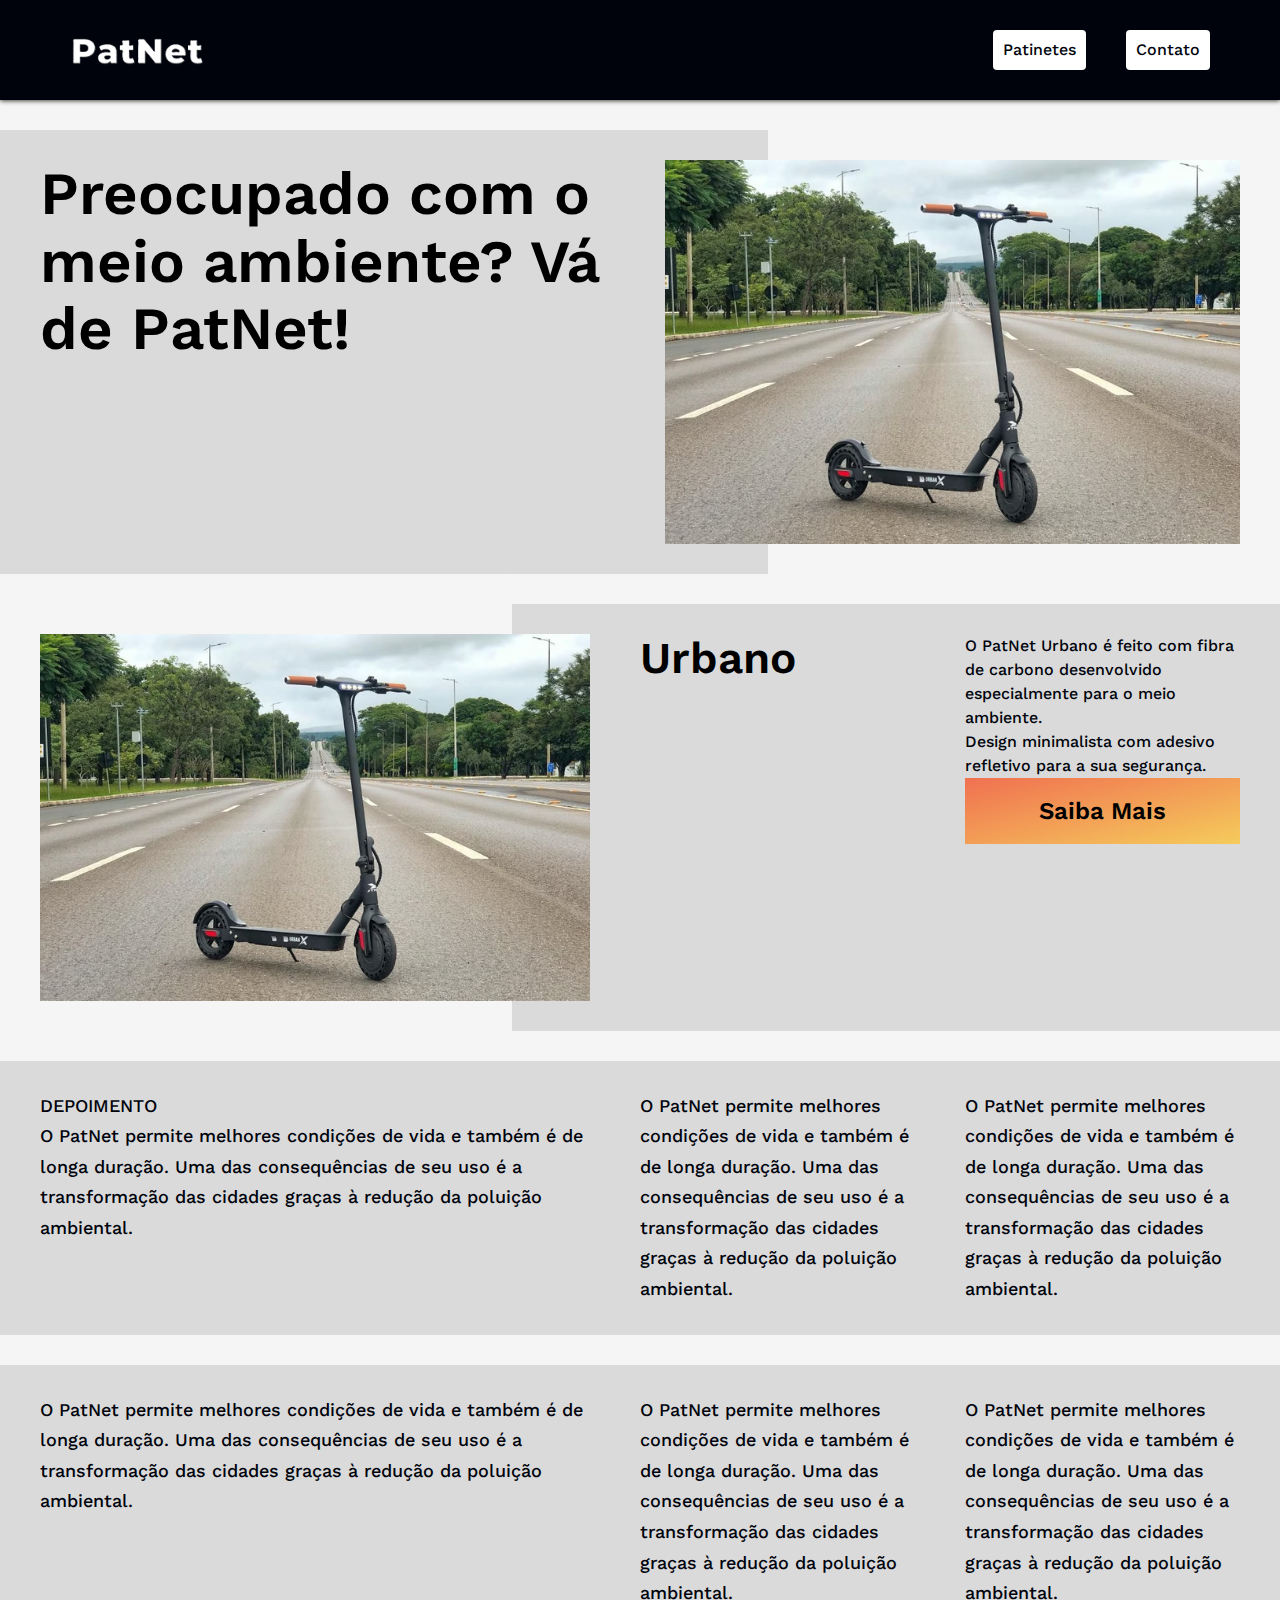
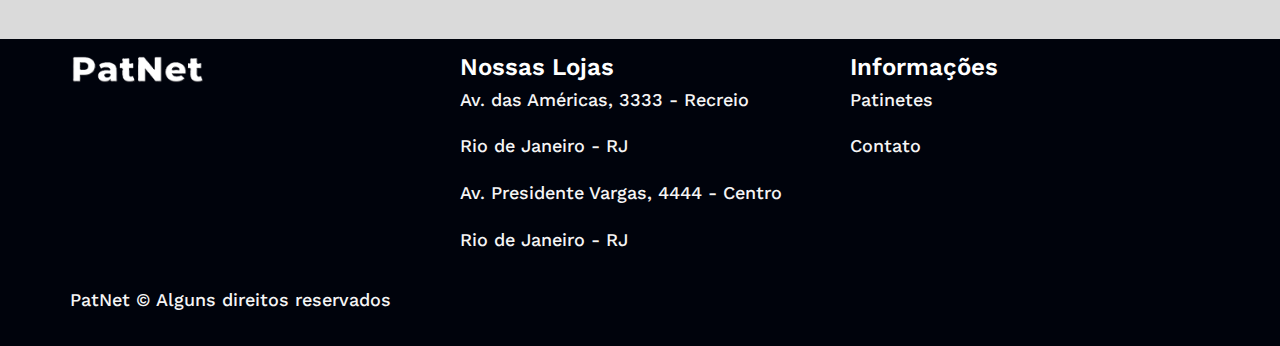
==== index.html @ d4da8fbb "mudanças" ====
<!DOCTYPE html>
<html lang="pt-br">

<head>
    <meta charset="UTF-8">
    <meta name="viewport" content="width=device-width, initial-scale=1.0">
    <title>PatNet</title>

    <link rel="icon" href="./img/iconptn.jpg" type="image/svg+xml">
    <link rel="preconnect" href="https://fonts.googleapis.com">
    <link rel="preconnect" href="https://fonts.gstatic.com" crossorigin>
    <link href="https://fonts.googleapis.com/css2?family=Raleway:ital,wght@0,100..900;1,100..900&family=Work+Sans:ital,wght@0,100..900;1,100..900&display=swap" rel="stylesheet">
    <link rel="stylesheet" href="./css/style.css">

</head>
<header class="header-bg">
    <div class="header container">
        <a class="logo" href="./">
            <img src="./img/ptnlogo.png" alt="Patnet"></a>
        <nav>
            <ul class="header-nav font-w-p cor-4">
                <li><a href="./patinetes.html">Patinetes</a>
                </li>
                <li><a href="./contato.html">Contato</a>
                </li>
            </ul>
        </nav>
    </div>
</header>

<body>
    <main class="inicio-bg">
        <div class="container inicio">
            <div class="inicio-titulo">
                <h1 class="font-w-xg">
                    Preocupado com o meio ambiente? Vá de PatNet!
                </h1>
            </div>   
            <div class="patinet-imagem">
                <img src="img/ptn1urbano.jpg" height="600px" width="1000px" alt="Patinete Urbano" >
            </div>
        </div>  
    </main>

    <article class="patinetes-bg">
        <div class="container lista-patinetes">
            <div class="urbano-img">
                <img src="img/ptn1urbano.jpg" height="600px" width="1000px" alt="Patinete Urbano" >
            </div>
            <div class="urbano">
                <h2 class="font-w-g urbano-titulo">Urbano</h2>
            </div>  
            <div>
                <p class="font-w-p cor-4">O PatNet Urbano é feito com fibra de carbono desenvolvido especialmente para o meio ambiente.</p>
                <p class="font-w-p  cor-4">Design minimalista com adesivo refletivo para a sua segurança.</p>  
            
                <div class="botao">
                    <a class=" font-w-b" href="./patinetes.html">Saiba Mais</a>
                </div>
           </div>
            
        </div>
    </article>

    
    <article class="patinetes-bg2">
        <div class="container lista-patinetes">
            <div>
                <p class="font-w-m cor-4">DEPOIMENTO</p>

                <p class="font-w-m cor-4">O PatNet permite melhores condições de vida e também é de longa duração. Uma das consequências de seu uso é a transformação das cidades graças à redução da poluição ambiental.</p>
            </div>
            <div>
                <p class="font-w-m cor-4">O PatNet permite melhores condições de vida e também é de longa duração. Uma das consequências de seu uso é a transformação das cidades graças à redução da poluição ambiental.</p>
            </div>
            <div>
                <p class="font-w-m cor-4">O PatNet permite melhores condições de vida e também é de longa duração. Uma das consequências de seu uso é a transformação das cidades graças à redução da poluição ambiental.</p>
            </div>
            
         </div>
    </article>
    
    <article class="patinetes-bg3">
        <div class="container lista-patinetes">
            <div>
                <p class="font-w-m cor-4">O PatNet permite melhores condições de vida e também é de longa duração. Uma das consequências de seu uso é a transformação das cidades graças à redução da poluição ambiental.</p>
            </div>
            <div>
                <p class="font-w-m cor-4">O PatNet permite melhores condições de vida e também é de longa duração. Uma das consequências de seu uso é a transformação das cidades graças à redução da poluição ambiental.</p>
            </div>
            <div>
                <p class="font-w-m cor-4">O PatNet permite melhores condições de vida e também é de longa duração. Uma das consequências de seu uso é a transformação das cidades graças à redução da poluição ambiental.</p>
            </div>
            
         </div>
    </article>
    <footer class="footer-bg">
        <div class="footer container">  
            <a class="logo-footer" href="./">
                <img src="./img/ptnlogo.png" alt="Patnet"></a>
            <div class="footer-lojas">
                <h2 class="font-w-b cor-1">Nossas Lojas</h2>
                <ul class="font-w-m cor-3">
                    <li>
                        <a href="./">Av. das Américas, 3333 - Recreio</a>
                    </li>
                    <li>Rio de Janeiro - RJ</li>

                    <li>Av. Presidente Vargas, 4444 - Centro </li>
                    <li>Rio de Janeiro - RJ</li>
                </ul>
            </div>
            <div class="footer-informacoes">
                <h2 class="font-w-b cor-1">Informações</h2>
                <ul class="font-w-m cor-3">
                    <li>
                        <a href="./">Patinetes</a>
                    </li>
                    <li> 
                        <a href="./">Contato</a>
                    </li>
                </ul>
            </div>
            <p class="footer-copy font-w-m cor-3">PatNet © Alguns direitos reservados</p>
        </div>
    </footer>

    <script src="js/script.js"></script>
</body>
</html>
---- css/style.css ----
@import "./utilidades/tipografias.css";
@import "./utilidades/cores.css";
@import "./utilidades/container.css";
@import "./utilidades/botao.css";
@import "./global/global.css";
@import "./global/header.css";
@import "./global/footer.css";
@import "./patinetes/lista-patinetes.css";
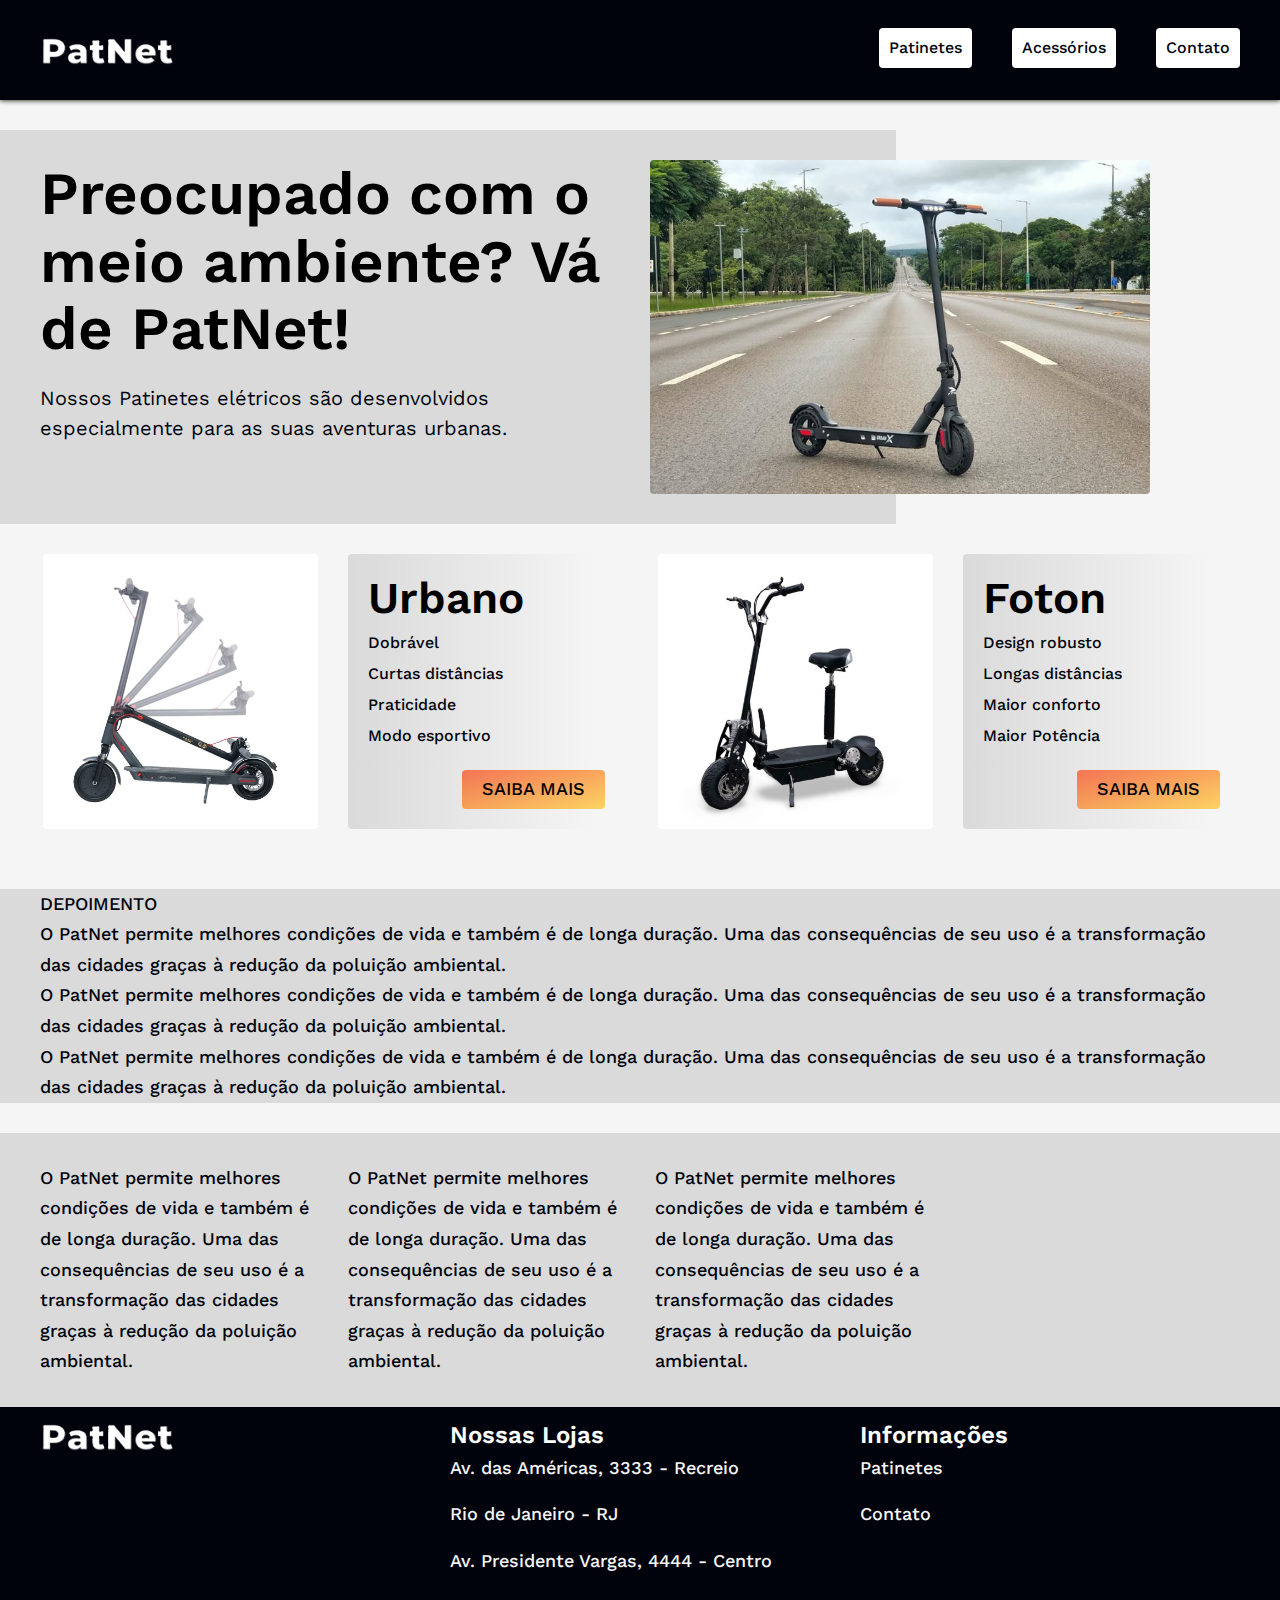
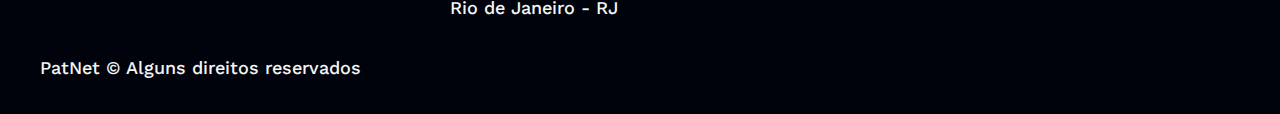
==== commit c98e4731: "lista-patinete responsivo" ====
--- a/index.html
+++ b/index.html
@@ -21,6 +21,8 @@
             <ul class="header-nav font-w-p cor-4">
                 <li><a href="./patinetes.html">Patinetes</a>
                 </li>
+                <li><a href="./acessorios.html">Acessórios</a>
+                </li>
                 <li><a href="./contato.html">Contato</a>
                 </li>
             </ul>
@@ -32,39 +34,79 @@
     <main class="inicio-bg">
         <div class="container inicio">
             <div class="inicio-titulo">
-                <h1 class="font-w-xg">
+                <h1 class="inicio-h1 font-w-xg ">
                     Preocupado com o meio ambiente? Vá de PatNet!
                 </h1>
+                <p class="font-w cor-4 inicio-texto">Nossos Patinetes elétricos são desenvolvidos especialmente para as suas aventuras urbanas.</p>
             </div>   
-            <div class="patinet-imagem">
-                <img src="img/ptn1urbano.jpg" height="600px" width="1000px" alt="Patinete Urbano" >
+            <div class="urbano-inicio">
+                <img src="img/ptn1urbano.jpg" height="300px" width="500px" alt="Patinete Urbano" >
             </div>
         </div>  
     </main>
 
-    <article class="patinetes-bg">
+            <!--NAO MODIFICAR -->
+    <article class="patinetes-bg"> 
         <div class="container lista-patinetes">
-            <div class="urbano-img">
-                <img src="img/ptn1urbano.jpg" height="600px" width="1000px" alt="Patinete Urbano" >
+            <div class="urbano-dobravel">
+                <img src="img/urbano-dobravel.png" height="275px" width="275px" alt="Patinete Urbano" >
             </div>
+             
             <div class="urbano">
                 <h2 class="font-w-g urbano-titulo">Urbano</h2>
-            </div>  
-            <div>
-                <p class="font-w-p cor-4">O PatNet Urbano é feito com fibra de carbono desenvolvido especialmente para o meio ambiente.</p>
-                <p class="font-w-p  cor-4">Design minimalista com adesivo refletivo para a sua segurança.</p>  
+                <ul class="font-w-p cor-4 urbano-lista">
+                    <li>
+                        Dobrável
+                    </li>
+                    <li>
+                        Curtas distâncias
+                    </li>
+                    <li>
+                        Praticidade
+                    </li>
+                    <li>
+                        Modo esportivo
+                    </li>
+                </ul>
             
                 <div class="botao">
-                    <a class=" font-w-b" href="./patinetes.html">Saiba Mais</a>
+                <a class= "font-w-m" href="./patinetes.html">Saiba Mais</a>
                 </div>
            </div>
-            
+
+           <div class="foton-img">
+                <img src="img/foton-img-reduz.jpg" height="275px" width="275px" alt="Patinete Foton" >
+            </div>
+         
+            <div class="foton">
+                <h2 class="font-w-g urbano-titulo">Foton</h2>
+
+                <ul class="font-w-p cor-4 foton-lista">
+                    <li>
+                        Design robusto
+                    </li>
+                    <li>
+                        Longas distâncias
+                    </li>
+                    <li>
+                        Maior conforto
+                    </li>
+                    <li>
+                        Maior Potência
+                    </li>
+                </ul>
+
+                <div class="botao">
+                    <a class="font-w-m" href="./patinetes.html">Saiba Mais</a>
+                </div>  
         </div>
     </article>
 
+ 
+
     
     <article class="patinetes-bg2">
-        <div class="container lista-patinetes">
+        <div class="container">
             <div>
                 <p class="font-w-m cor-4">DEPOIMENTO</p>
 
--- a/css/style.css
+++ b/css/style.css
@@ -1,8 +1,8 @@
 @import "./utilidades/tipografias.css";
 @import "./utilidades/cores.css";
-@import "./utilidades/container.css";
 @import "./utilidades/botao.css";
 @import "./global/global.css";
 @import "./global/header.css";
 @import "./global/footer.css";
+@import "./patinetes/inicio.css";
 @import "./patinetes/lista-patinetes.css";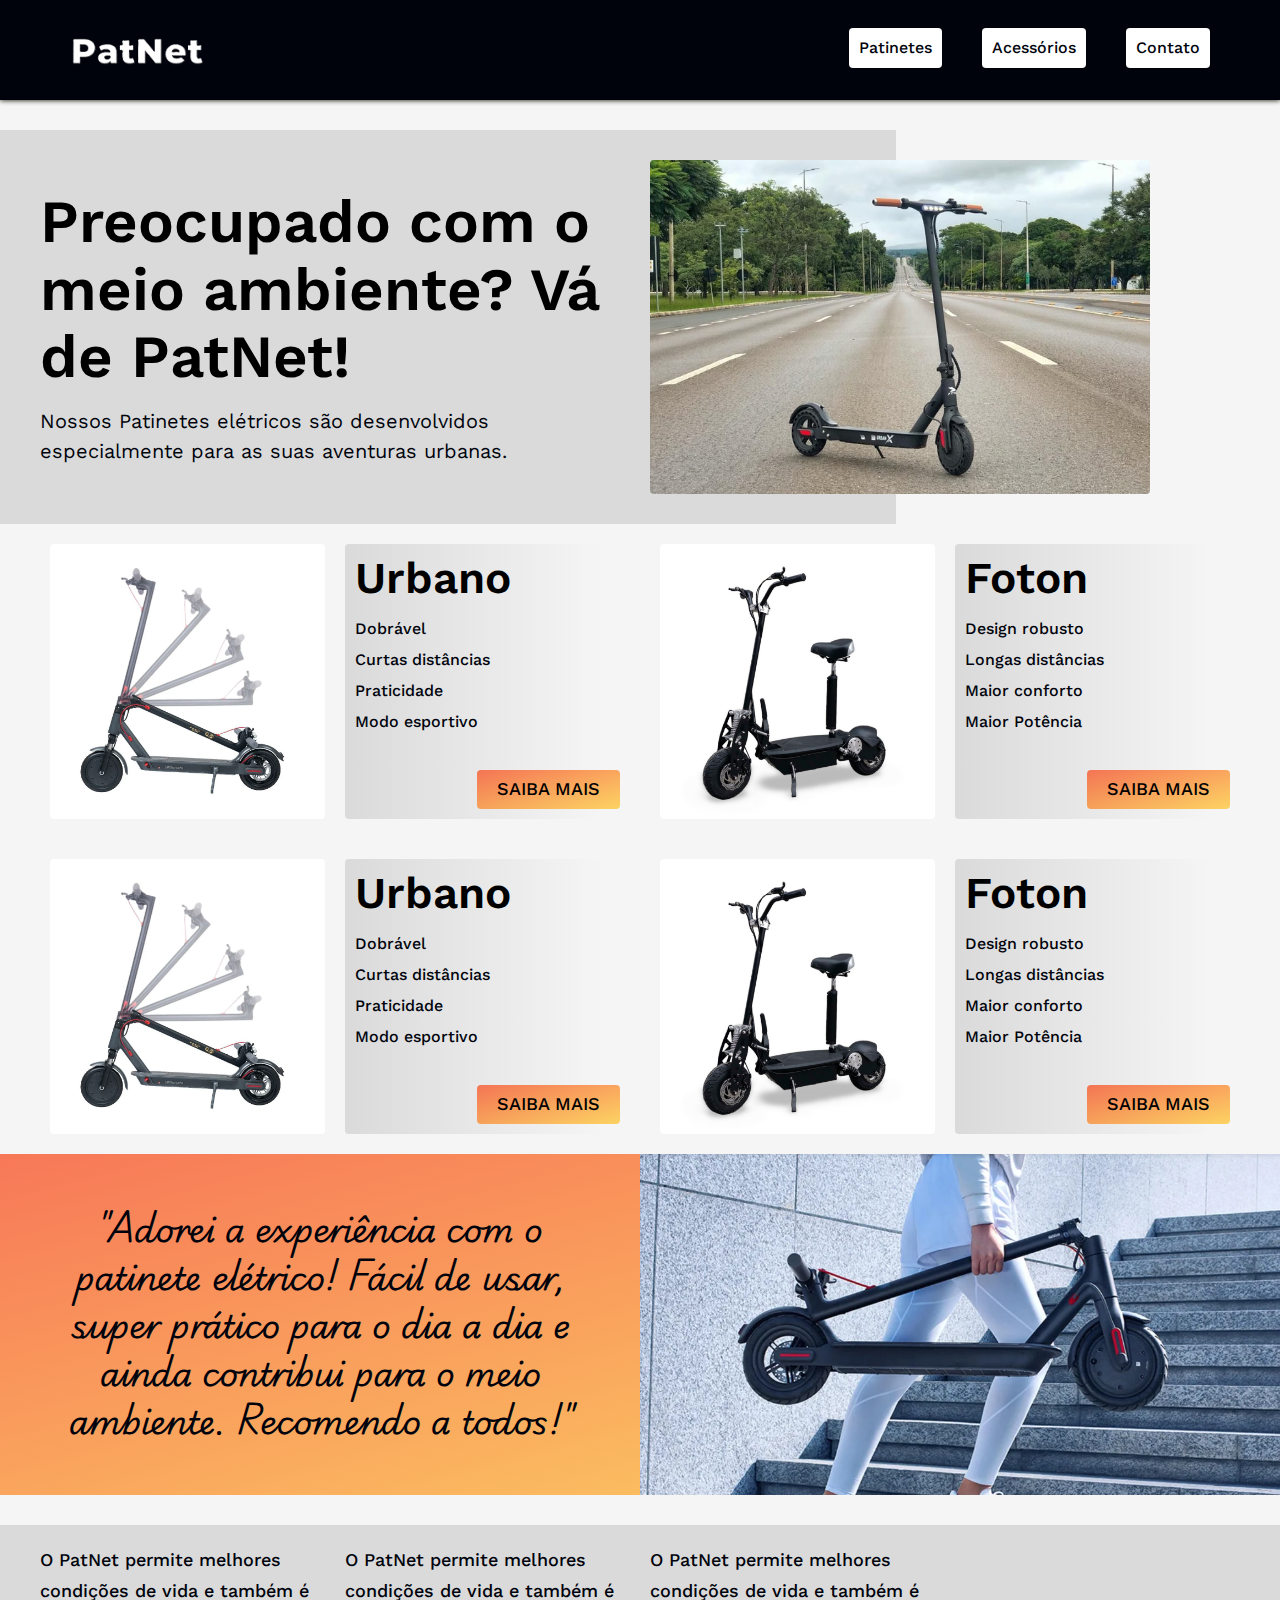
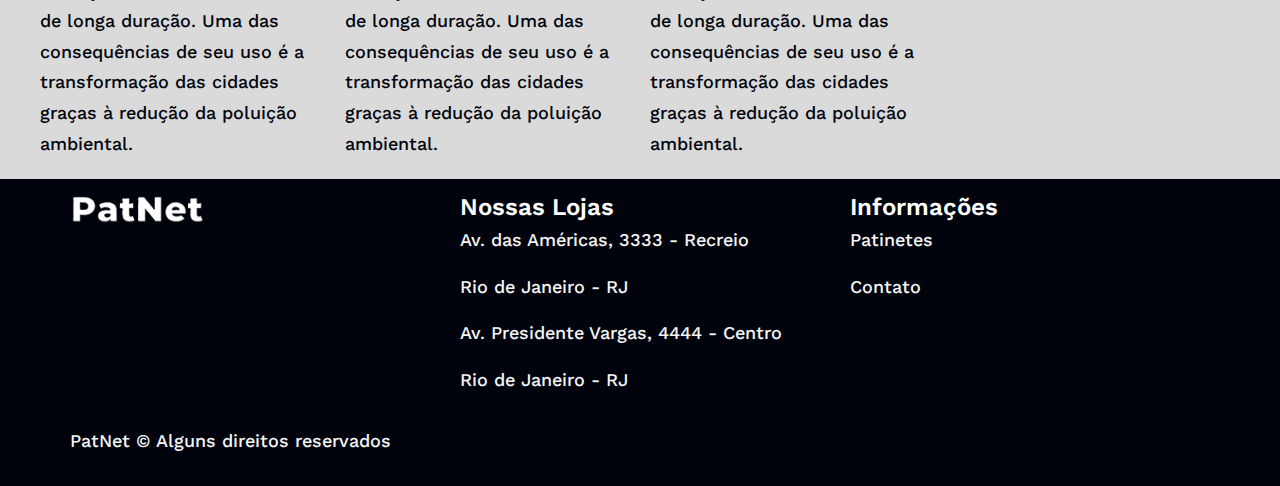
==== commit ecee5c9f: "criei o depoimento" ====
--- a/index.html
+++ b/index.html
@@ -10,6 +10,12 @@
     <link rel="preconnect" href="https://fonts.googleapis.com">
     <link rel="preconnect" href="https://fonts.gstatic.com" crossorigin>
     <link href="https://fonts.googleapis.com/css2?family=Raleway:ital,wght@0,100..900;1,100..900&family=Work+Sans:ital,wght@0,100..900;1,100..900&display=swap" rel="stylesheet">
+
+    <link rel="preconnect" href="https://fonts.googleapis.com">
+    <link rel="preconnect" href="https://fonts.gstatic.com" crossorigin>
+    <link href="https://fonts.googleapis.com/css2?family=Playwrite+AU+SA:wght@100..400&display=swap" rel="stylesheet">
+
+
     <link rel="stylesheet" href="./css/style.css">
 
 </head>
@@ -102,25 +108,73 @@
         </div>
     </article>
 
- 
+    <article class="patinetes-bg"> 
+        <div class="container lista-patinetes">
+            <div class="urbano-dobravel">
+                <img src="img/urbano-dobravel.png" height="275px" width="275px" alt="Patinete Urbano" >
+            </div>
+             
+            <div class="urbano">
+                <h2 class="font-w-g urbano-titulo">Urbano</h2>
+                <ul class="font-w-p cor-4 urbano-lista">
+                    <li>
+                        Dobrável
+                    </li>
+                    <li>
+                        Curtas distâncias
+                    </li>
+                    <li>
+                        Praticidade
+                    </li>
+                    <li>
+                        Modo esportivo
+                    </li>
+                </ul>
+            
+                <div class="botao">
+                <a class= "font-w-m" href="./patinetes.html">Saiba Mais</a>
+                </div>
+           </div>
+
+           <div class="foton-img">
+                <img src="img/foton-img-reduz.jpg" height="275px" width="275px" alt="Patinete Foton" >
+            </div>
+         
+            <div class="foton">
+                <h2 class="font-w-g urbano-titulo">Foton</h2>
+
+                <ul class="font-w-p cor-4 foton-lista">
+                    <li>
+                        Design robusto
+                    </li>
+                    <li>
+                        Longas distâncias
+                    </li>
+                    <li>
+                        Maior conforto
+                    </li>
+                    <li>
+                        Maior Potência
+                    </li>
+                </ul>
+
+                <div class="botao">
+                    <a class="font-w-m" href="./patinetes.html">Saiba Mais</a>
+                </div>  
+        </div>
+    </article>
 
     
-    <article class="patinetes-bg2">
-        <div class="container">
-            <div>
-                <p class="font-w-m cor-4">DEPOIMENTO</p>
-
-                <p class="font-w-m cor-4">O PatNet permite melhores condições de vida e também é de longa duração. Uma das consequências de seu uso é a transformação das cidades graças à redução da poluição ambiental.</p>
-            </div>
-            <div>
-                <p class="font-w-m cor-4">O PatNet permite melhores condições de vida e também é de longa duração. Uma das consequências de seu uso é a transformação das cidades graças à redução da poluição ambiental.</p>
-            </div>
-            <div>
-                <p class="font-w-m cor-4">O PatNet permite melhores condições de vida e também é de longa duração. Uma das consequências de seu uso é a transformação das cidades graças à redução da poluição ambiental.</p>
-            </div>
-            
-         </div>
-    </article>
+    <section class="depoimento-bg" aria-label="Depoimento">
+        <div class="depoimento-texto">  
+            <blockquote class="font-play-m cor-4">
+                <p>"Adorei a experiência com o patinete elétrico! Fácil de usar, super prático para o dia a dia e ainda contribui para o meio ambiente. Recomendo a todos!"</p>
+            </blockquote>
+        </div>
+        <div class="depoimento-img">
+            <img src="./img/depoimento.png" alt="Pessoa segurando um patinete" width="700px" height="400px">
+        </div>
+    </section>
     
     <article class="patinetes-bg3">
         <div class="container lista-patinetes">
--- a/css/style.css
+++ b/css/style.css
@@ -5,4 +5,5 @@
 @import "./global/header.css";
 @import "./global/footer.css";
 @import "./patinetes/inicio.css";
-@import "./patinetes/lista-patinetes.css";+@import "./patinetes/lista-patinetes.css";
+@import "./pg-principal/depoimento.css";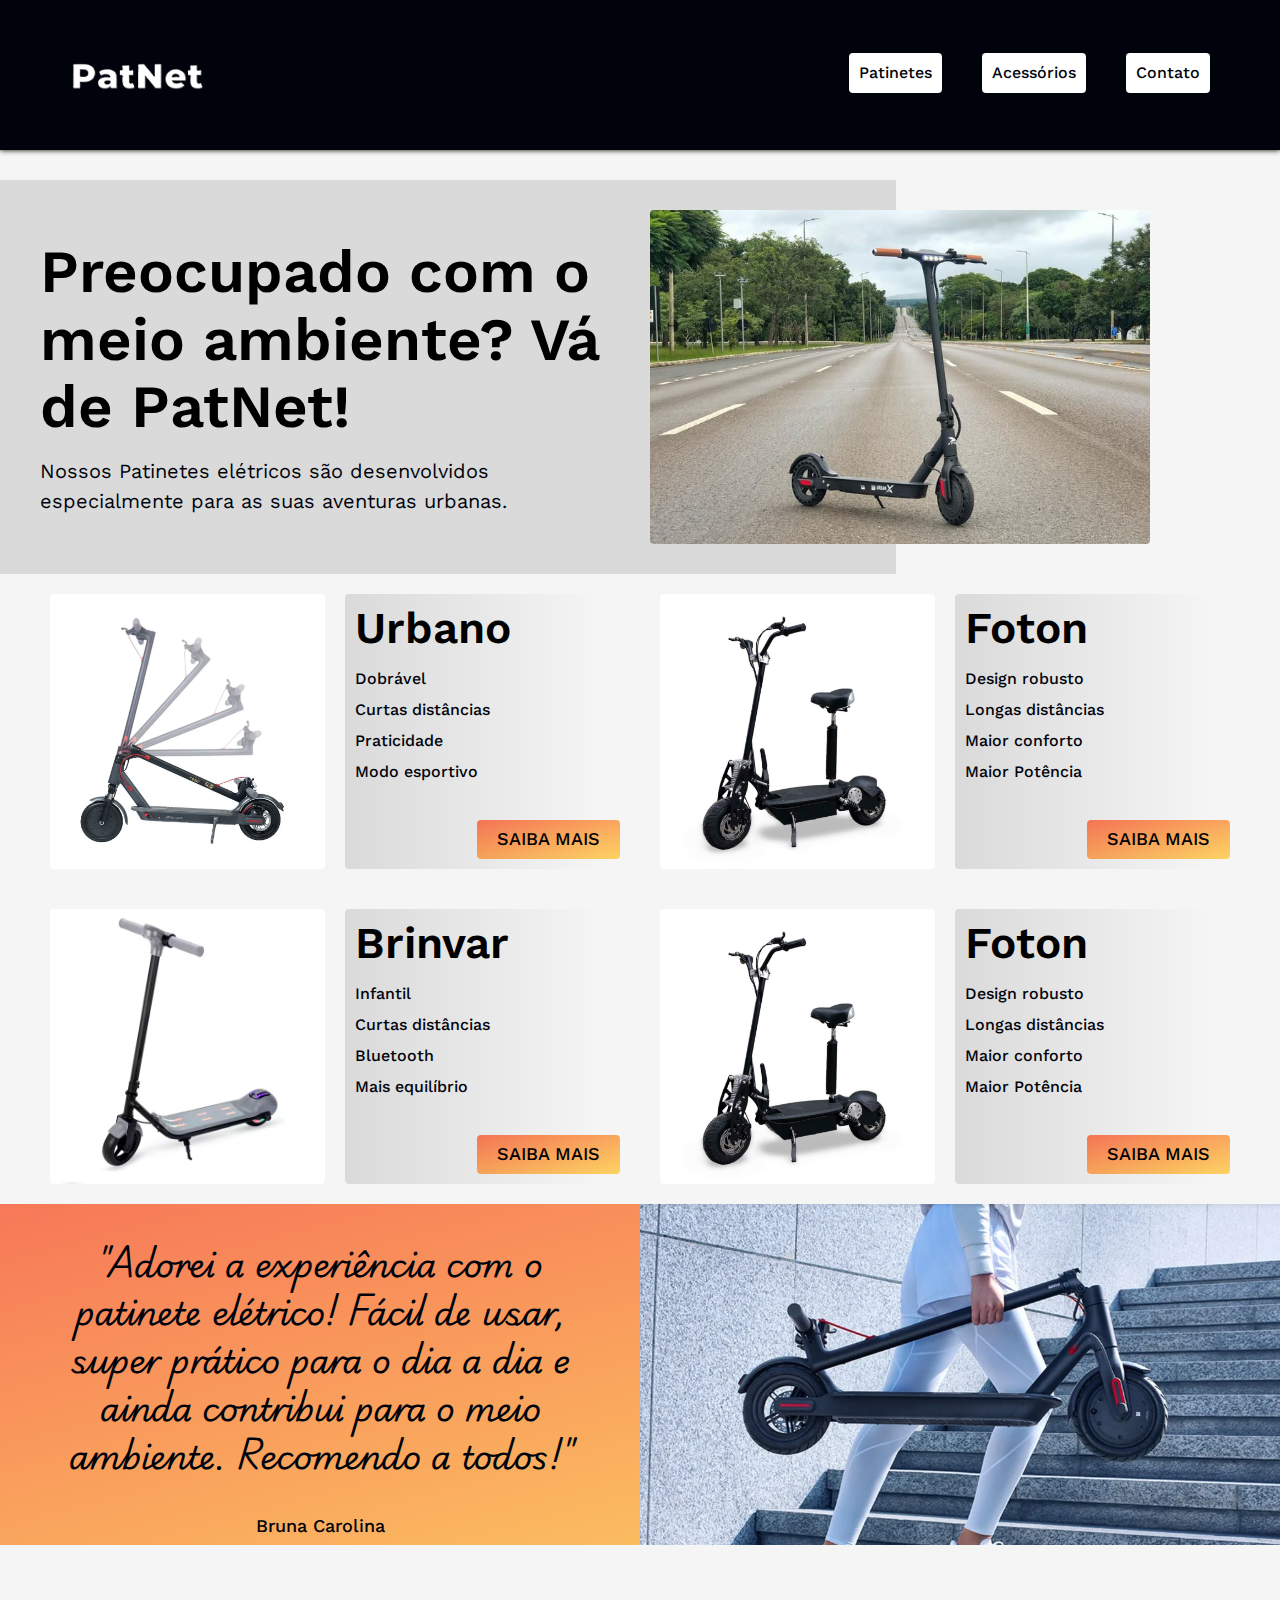
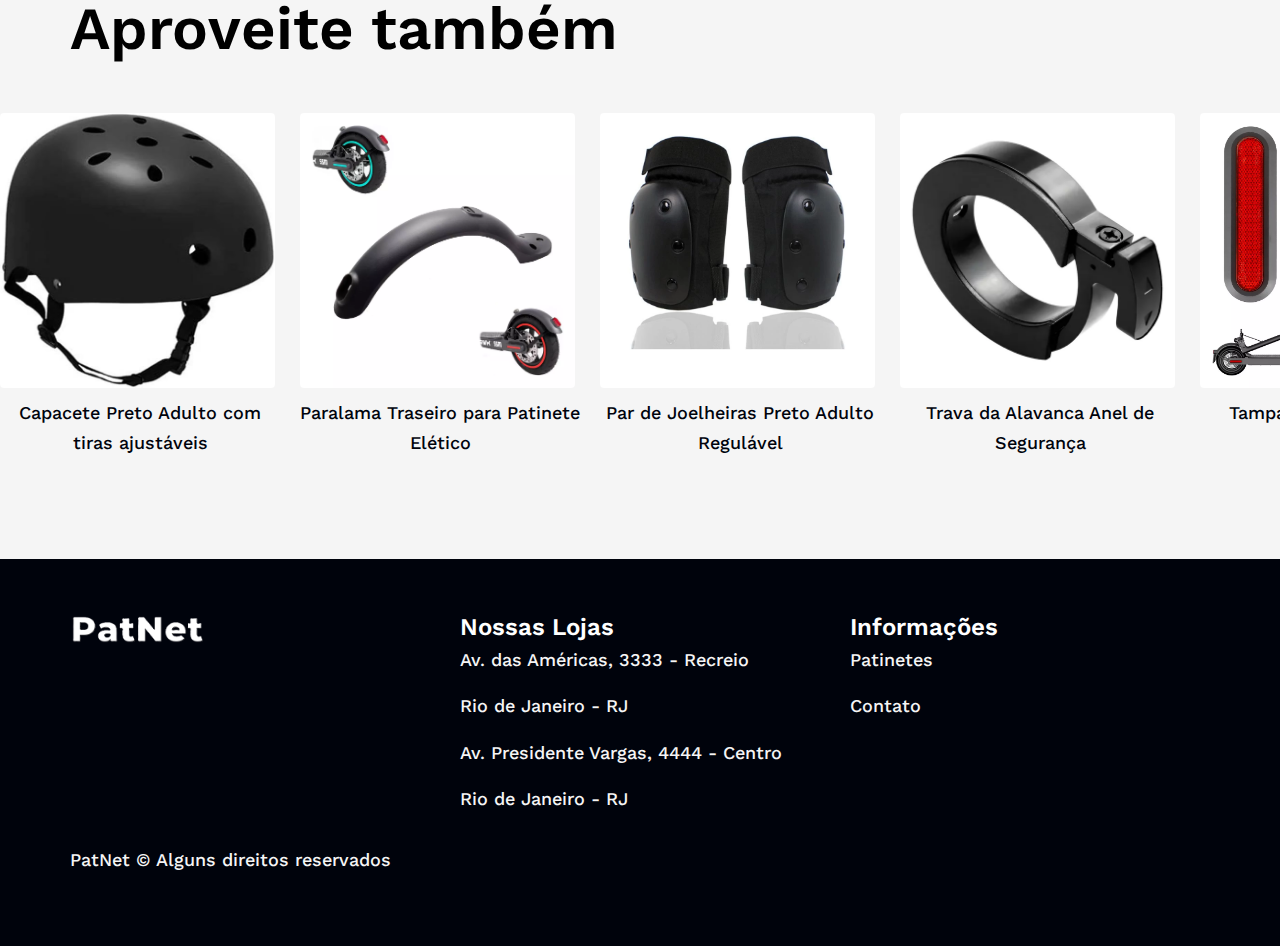
==== commit 11727667: "adicionei os acessorios" ====
--- a/index.html
+++ b/index.html
@@ -40,7 +40,7 @@
     <main class="inicio-bg">
         <div class="container inicio">
             <div class="inicio-titulo">
-                <h1 class="inicio-h1 font-w-xg ">
+                <h1 class="inicio-h1 font-w-xg">
                     Preocupado com o meio ambiente? Vá de PatNet!
                 </h1>
                 <p class="font-w cor-4 inicio-texto">Nossos Patinetes elétricos são desenvolvidos especialmente para as suas aventuras urbanas.</p>
@@ -111,23 +111,23 @@
     <article class="patinetes-bg"> 
         <div class="container lista-patinetes">
             <div class="urbano-dobravel">
-                <img src="img/urbano-dobravel.png" height="275px" width="275px" alt="Patinete Urbano" >
+                <img src="img/patinete-infantil.jpg" height="275px" width="275px" alt="Patinete Urbano" >
             </div>
              
             <div class="urbano">
-                <h2 class="font-w-g urbano-titulo">Urbano</h2>
+                <h2 class="font-w-g urbano-titulo">Brinvar</h2>
                 <ul class="font-w-p cor-4 urbano-lista">
                     <li>
-                        Dobrável
+                        Infantil
                     </li>
                     <li>
                         Curtas distâncias
                     </li>
                     <li>
-                        Praticidade
-                    </li>
-                    <li>
-                        Modo esportivo
+                        Bluetooth
+                    </li>
+                    <li>
+                        Mais equilíbrio
                     </li>
                 </ul>
             
@@ -170,23 +170,56 @@
             <blockquote class="font-play-m cor-4">
                 <p>"Adorei a experiência com o patinete elétrico! Fácil de usar, super prático para o dia a dia e ainda contribui para o meio ambiente. Recomendo a todos!"</p>
             </blockquote>
+            <span class="font-w-m cor-4">Bruna Carolina</span>
         </div>
         <div class="depoimento-img">
             <img src="./img/depoimento.png" alt="Pessoa segurando um patinete" width="700px" height="400px">
         </div>
     </section>
     
-    <article class="patinetes-bg3">
-        <div class="container lista-patinetes">
-            <div>
-                <p class="font-w-m cor-4">O PatNet permite melhores condições de vida e também é de longa duração. Uma das consequências de seu uso é a transformação das cidades graças à redução da poluição ambiental.</p>
-            </div>
-            <div>
-                <p class="font-w-m cor-4">O PatNet permite melhores condições de vida e também é de longa duração. Uma das consequências de seu uso é a transformação das cidades graças à redução da poluição ambiental.</p>
-            </div>
-            <div>
-                <p class="font-w-m cor-4">O PatNet permite melhores condições de vida e também é de longa duração. Uma das consequências de seu uso é a transformação das cidades graças à redução da poluição ambiental.</p>
-            </div>
+    <article class="acessorios-bg">
+       <h2 class="container font-w-xg">Aproveite também</h2>
+       <ul>
+            <li>
+                <a href="acessorios.html">
+                    <img src="img/capacete-preto.jpg" height="275px" width="275px" alt="Capacete Preto">
+                    <p class="font-w-m cor-4">
+                    Capacete Preto Adulto com tiras ajustáveis</p>
+                </a>
+            </li>
+
+             <li>
+                 <a href="acessorios.html">
+                     <img src="img/paralama.png" height="275px" width="275px" alt="Paralama Traseiro">
+                     <p class="font-w-m cor-4">Paralama Traseiro para Patinete Elético
+                     </p>
+                 </a>
+             </li>
+         
+              <li>
+                  <a href="acessorios.html">
+                      <img src="img/joelheira-par.png" height="275px" width="275px" alt="Par de joelheira">
+                      <p class="font-w-m cor-4">Par de Joelheiras Preto Adulto Regulável
+                      </p>
+                  </a>
+              </li>
+        
+               <li>
+                   <a href="acessorios.html">
+                       <img src="img/trava-de-segurança.png" height="275px" width="275px" alt="Trava de Segurança">
+                       <p class="font-w-m cor-4">
+                        Trava da Alavanca Anel de Segurança</p>
+                   </a>
+               </li>
+          
+                <li>
+                    <a href="acessorios.html">
+                        <img src="img/adesivo-refletivo.webp" height="275px" width="275px" alt="Faixa Refletiva">
+                        <p class="font-w-m cor-4">
+                            Tampa De Faixa Reflexiva Impermeável</p>
+                    </a>
+                </li>
+            </ul>
             
          </div>
     </article>
--- a/css/style.css
+++ b/css/style.css
@@ -6,4 +6,5 @@
 @import "./global/footer.css";
 @import "./patinetes/inicio.css";
 @import "./patinetes/lista-patinetes.css";
+@import "./patinetes/acessorios.css";
 @import "./pg-principal/depoimento.css";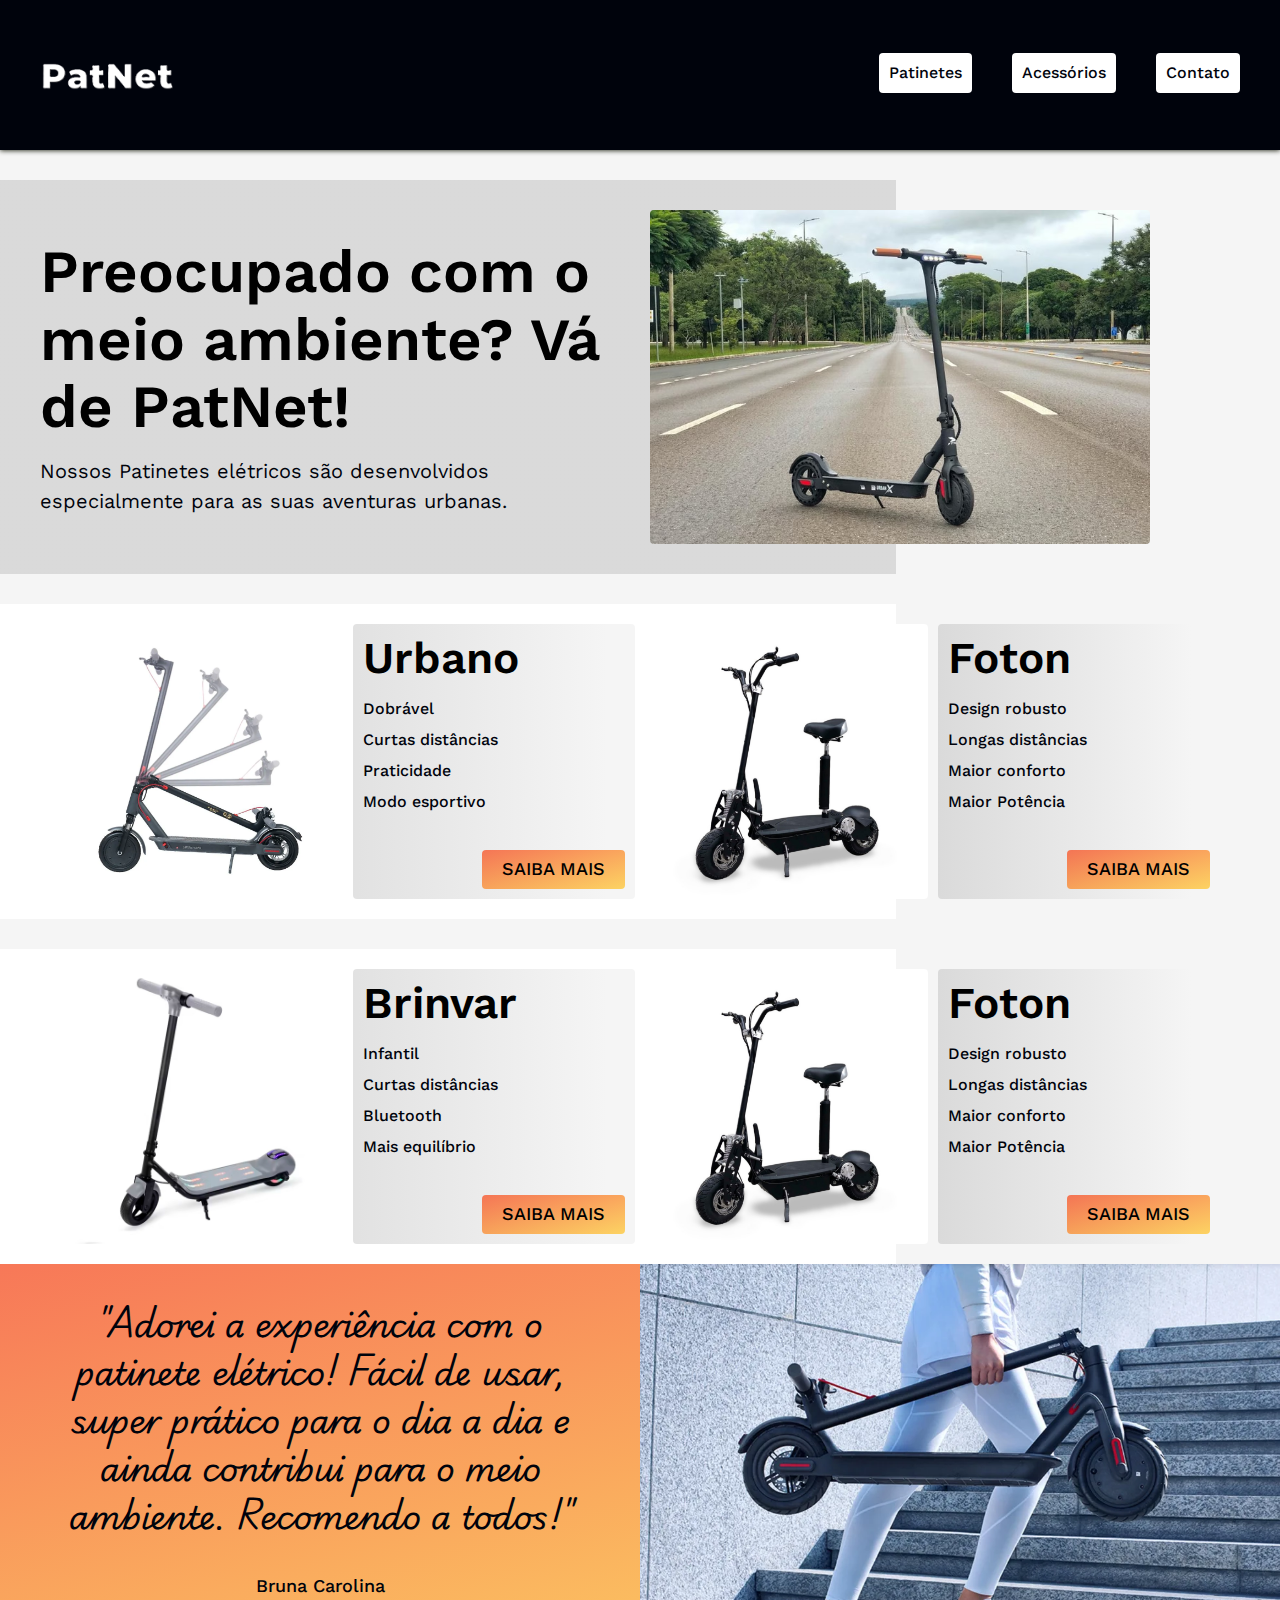
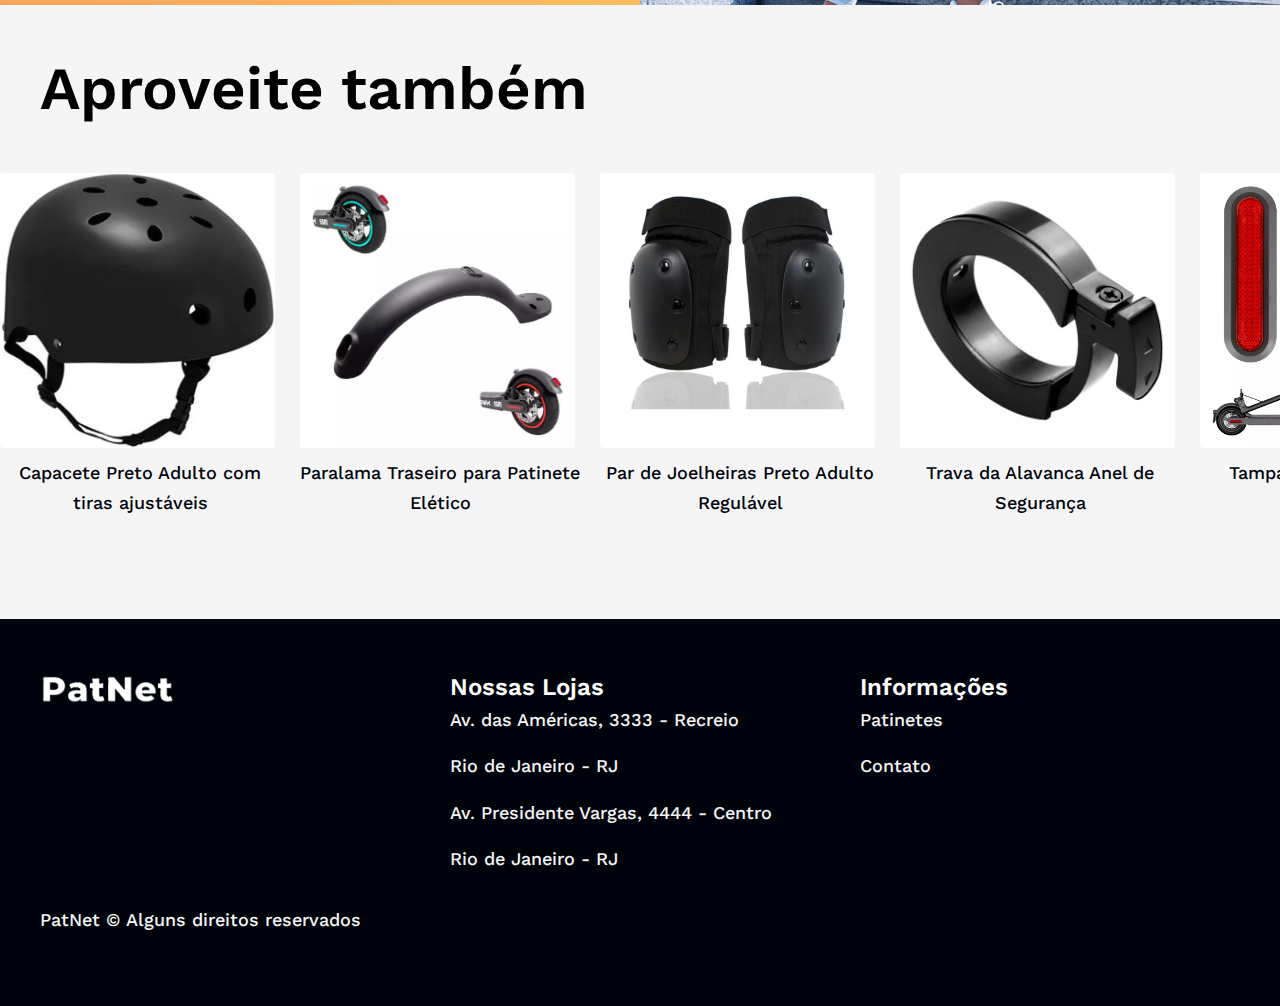
==== commit 861f9405: "pg-principal finalizada" ====
--- a/index.html
+++ b/index.html
@@ -53,7 +53,7 @@
 
             <!--NAO MODIFICAR -->
     <article class="patinetes-bg"> 
-        <div class="container lista-patinetes">
+        <div class="container lista-patinetes article-pat1">
             <div class="urbano-dobravel">
                 <img src="img/urbano-dobravel.png" height="275px" width="275px" alt="Patinete Urbano" >
             </div>
@@ -109,7 +109,7 @@
     </article>
 
     <article class="patinetes-bg"> 
-        <div class="container lista-patinetes">
+        <div class="container lista-patinetes article-pat2">
             <div class="urbano-dobravel">
                 <img src="img/patinete-infantil.jpg" height="275px" width="275px" alt="Patinete Urbano" >
             </div>
@@ -225,8 +225,10 @@
     </article>
     <footer class="footer-bg">
         <div class="footer container">  
-            <a class="logo-footer" href="./">
-                <img src="./img/ptnlogo.png" alt="Patnet"></a>
+            <div class="logo-footer"> 
+                <a href="./">
+                    <img src="./img/ptnlogo.png" alt="Patnet"></a>
+            </div>
             <div class="footer-lojas">
                 <h2 class="font-w-b cor-1">Nossas Lojas</h2>
                 <ul class="font-w-m cor-3">
--- a/css/style.css
+++ b/css/style.css
@@ -1,10 +1,13 @@
+@import "./utilidades/botao.css";
+@import "./utilidades/cores.css";
 @import "./utilidades/tipografias.css";
-@import "./utilidades/cores.css";
-@import "./utilidades/botao.css";
+
+@import "./global/footer.css";
 @import "./global/global.css";
 @import "./global/header.css";
-@import "./global/footer.css";
-@import "./patinetes/inicio.css";
-@import "./patinetes/lista-patinetes.css";
-@import "./patinetes/acessorios.css";
-@import "./pg-principal/depoimento.css";+
+@import "./pg-principal/depoimento.css";
+@import "./pg-principal/inicio.css";
+@import "./pg-principal/lista-acessorios.css";
+@import "./pg-principal/lista-patinetes.css";
+@import "./patinetes/urbano.css";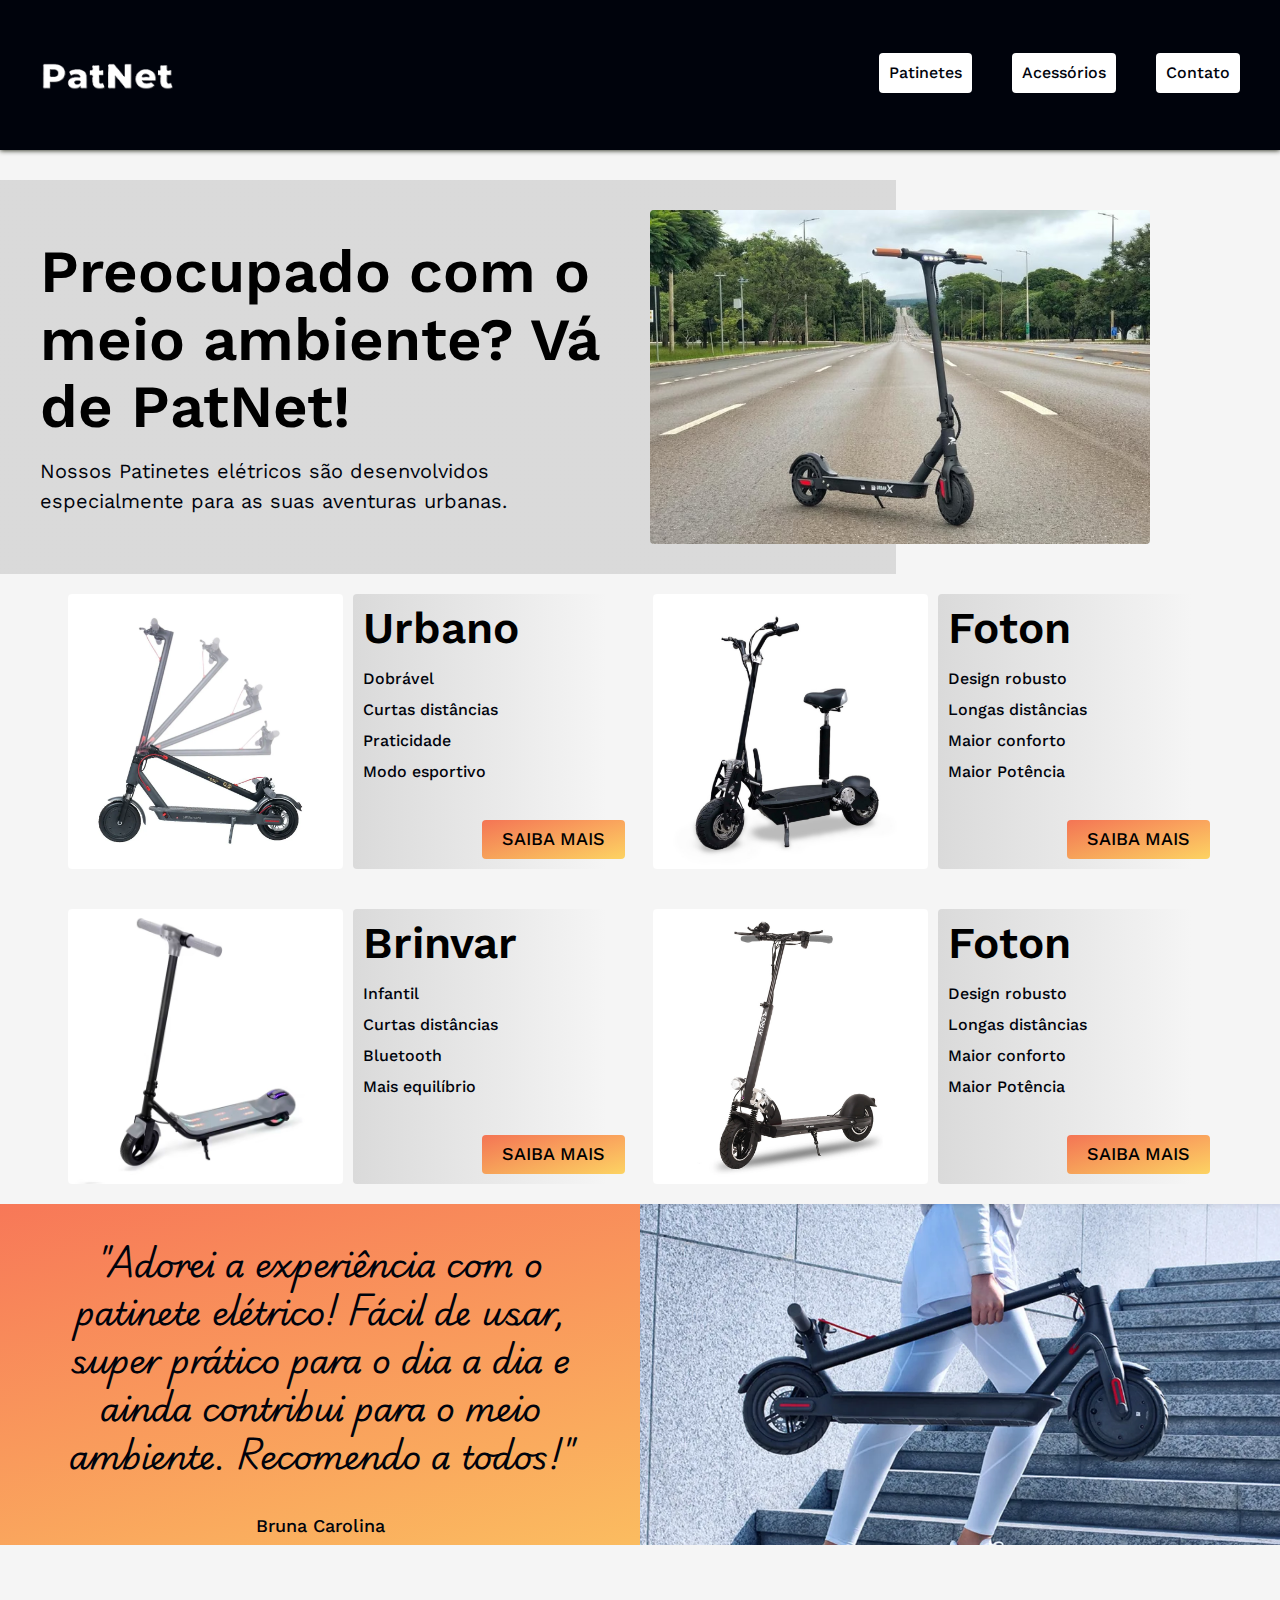
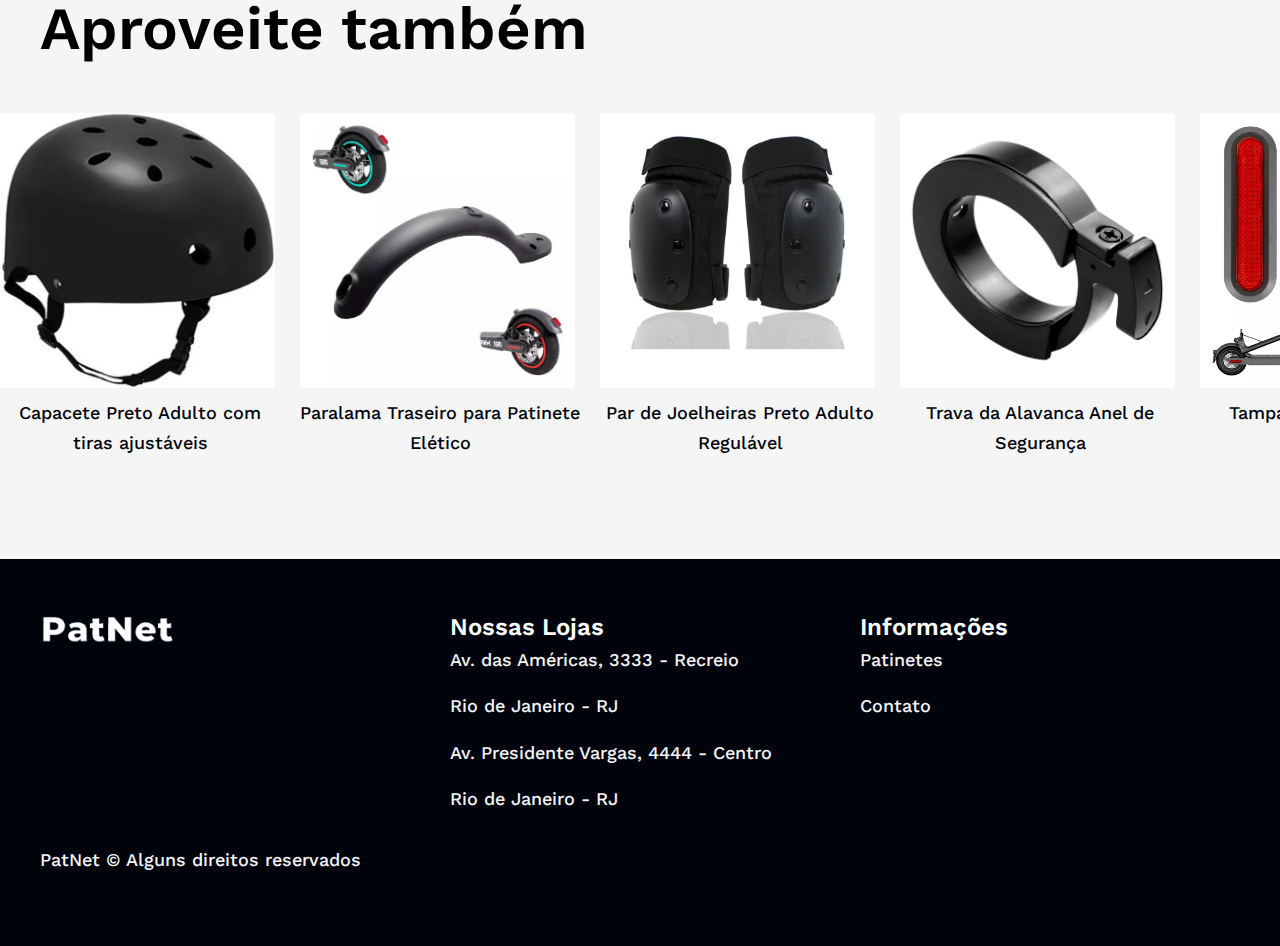
==== commit c007781e: "Formulário" ====
--- a/index.html
+++ b/index.html
@@ -137,7 +137,7 @@
            </div>
 
            <div class="foton-img">
-                <img src="img/foton-img-reduz.jpg" height="275px" width="275px" alt="Patinete Foton" >
+                <img src="img/ptn1frente.jpg" height="275px" width="275px" alt="Patinete Foton" >
             </div>
          
             <div class="foton">
--- a/css/style.css
+++ b/css/style.css
@@ -5,6 +5,7 @@
 @import "./global/footer.css";
 @import "./global/global.css";
 @import "./global/header.css";
+@import "./global/titulos.css";
 
 @import "./pg-principal/depoimento.css";
 @import "./pg-principal/inicio.css";
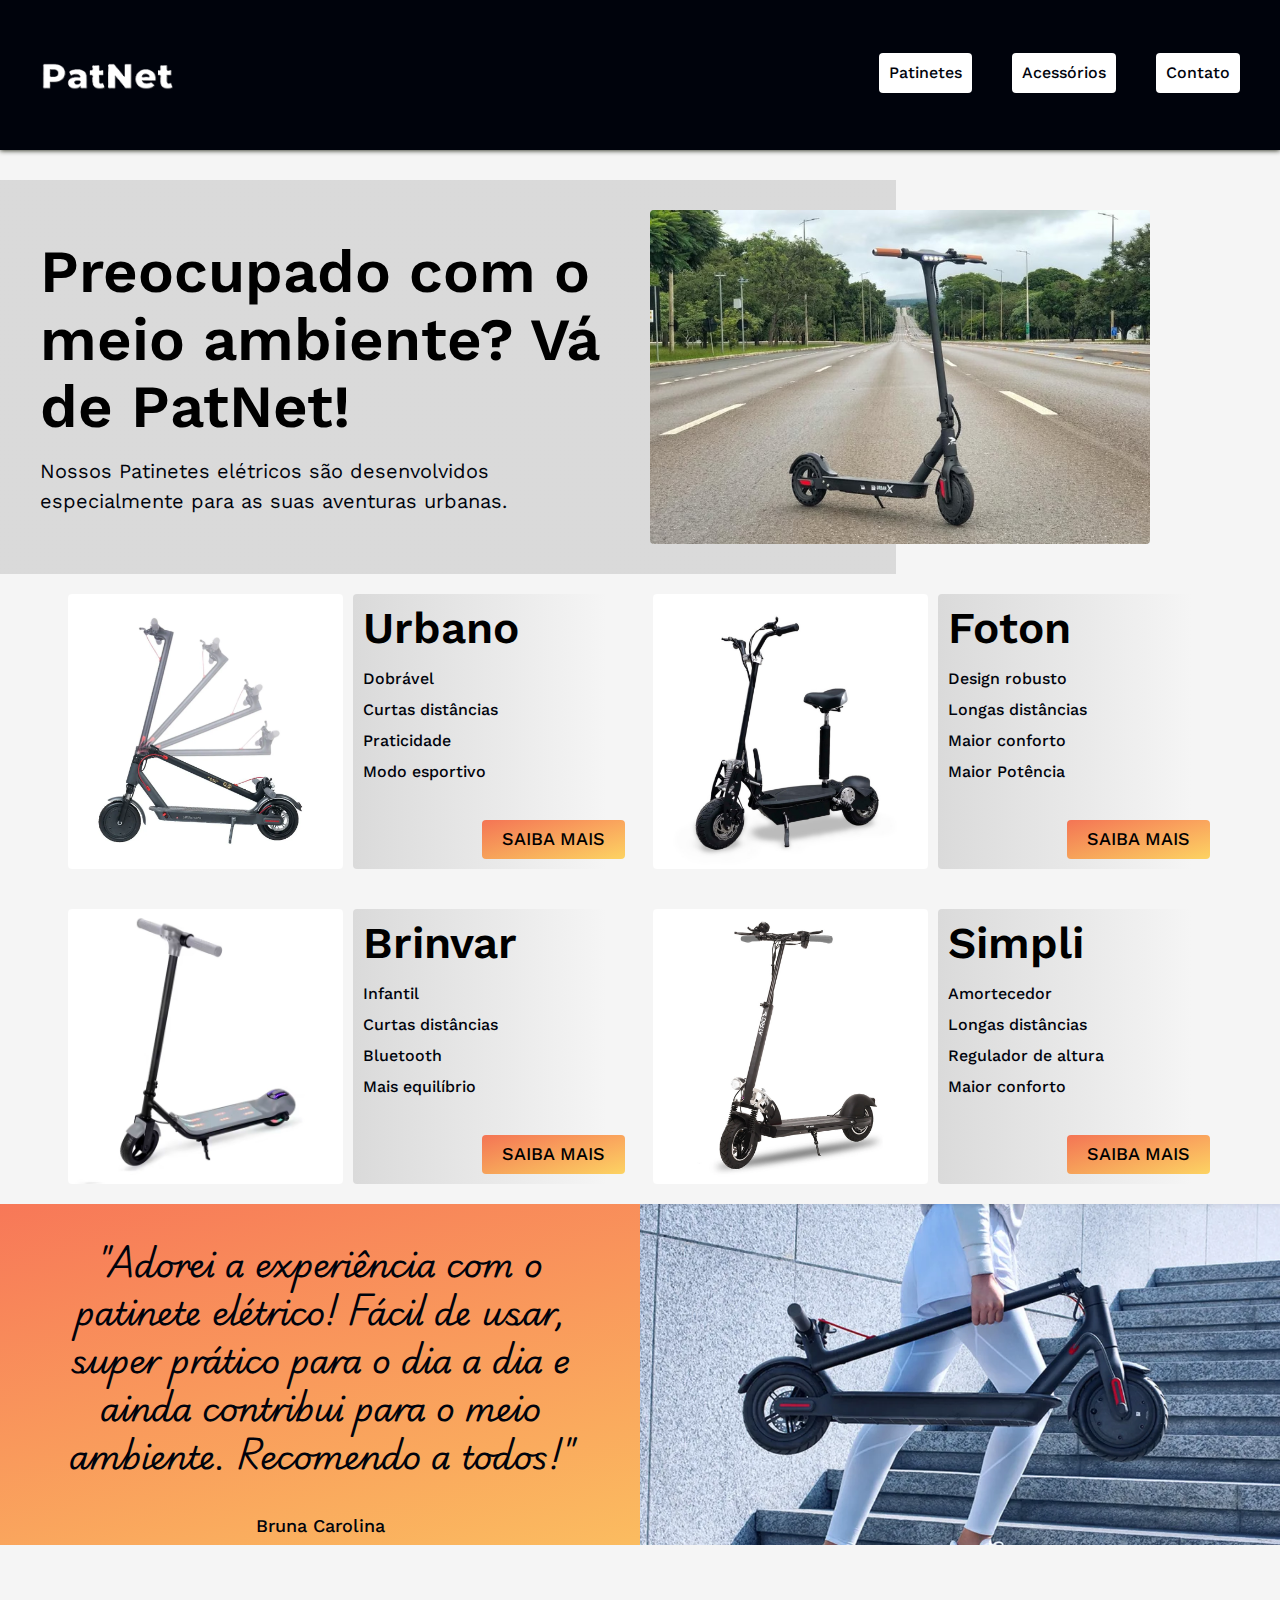
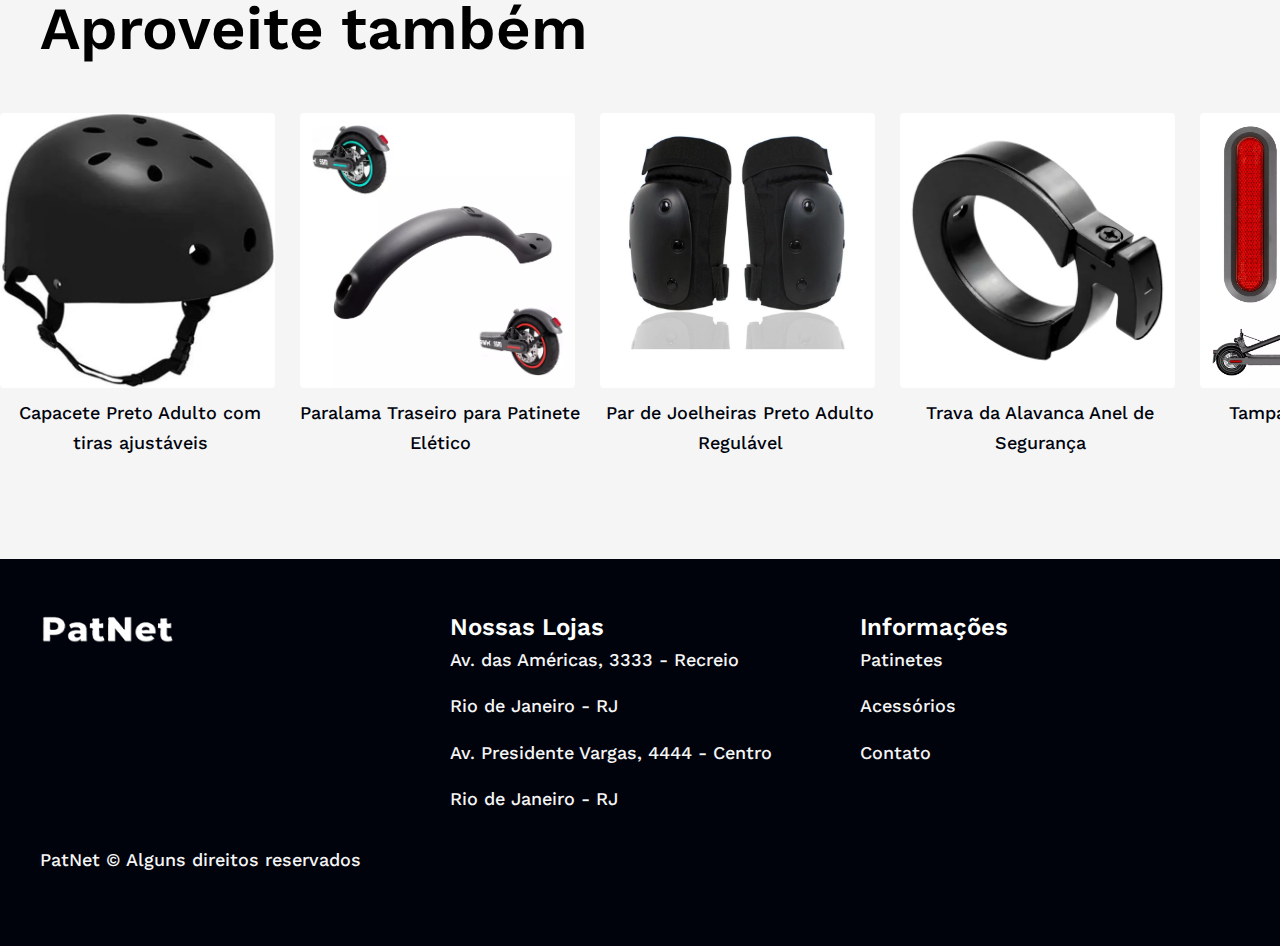
==== commit 1b7ad64a: "commit contato" ====
--- a/index.html
+++ b/index.html
@@ -137,24 +137,24 @@
            </div>
 
            <div class="foton-img">
-                <img src="img/ptn1frente.jpg" height="275px" width="275px" alt="Patinete Foton" >
+                <img src="img/ptn-simpli.jpg" height="275px" width="275px" alt="Patinete Foton" >
             </div>
          
             <div class="foton">
-                <h2 class="font-w-g urbano-titulo">Foton</h2>
+                <h2 class="font-w-g urbano-titulo">Simpli</h2>
 
                 <ul class="font-w-p cor-4 foton-lista">
                     <li>
-                        Design robusto
+                        Amortecedor
                     </li>
                     <li>
                         Longas distâncias
                     </li>
                     <li>
+                        Regulador de altura
+                    </li>
+                    <li>
                         Maior conforto
-                    </li>
-                    <li>
-                        Maior Potência
                     </li>
                 </ul>
 
@@ -232,11 +232,8 @@
             <div class="footer-lojas">
                 <h2 class="font-w-b cor-1">Nossas Lojas</h2>
                 <ul class="font-w-m cor-3">
-                    <li>
-                        <a href="./">Av. das Américas, 3333 - Recreio</a>
-                    </li>
+                    <li>Av. das Américas, 3333 - Recreio</li>
                     <li>Rio de Janeiro - RJ</li>
-
                     <li>Av. Presidente Vargas, 4444 - Centro </li>
                     <li>Rio de Janeiro - RJ</li>
                 </ul>
@@ -245,10 +242,13 @@
                 <h2 class="font-w-b cor-1">Informações</h2>
                 <ul class="font-w-m cor-3">
                     <li>
-                        <a href="./">Patinetes</a>
+                        <a href="./patinetes.html">Patinetes</a>
                     </li>
                     <li> 
-                        <a href="./">Contato</a>
+                        <a href="./acessorios.html">Acessórios</a>
+                    </li>
+                    <li> 
+                        <a href="./contato.html">Contato</a>
                     </li>
                 </ul>
             </div>
--- a/css/style.css
+++ b/css/style.css
@@ -1,14 +1,18 @@
-@import "./utilidades/botao.css";
-@import "./utilidades/cores.css";
-@import "./utilidades/tipografias.css";
+@import "./contato/formulario.css";
 
 @import "./global/footer.css";
 @import "./global/global.css";
 @import "./global/header.css";
 @import "./global/titulos.css";
 
+@import "./patinetes/urbano.css";
+
 @import "./pg-principal/depoimento.css";
 @import "./pg-principal/inicio.css";
 @import "./pg-principal/lista-acessorios.css";
 @import "./pg-principal/lista-patinetes.css";
-@import "./patinetes/urbano.css";+
+
+@import "./utilidades/botao.css";
+@import "./utilidades/cores.css";
+@import "./utilidades/tipografias.css";
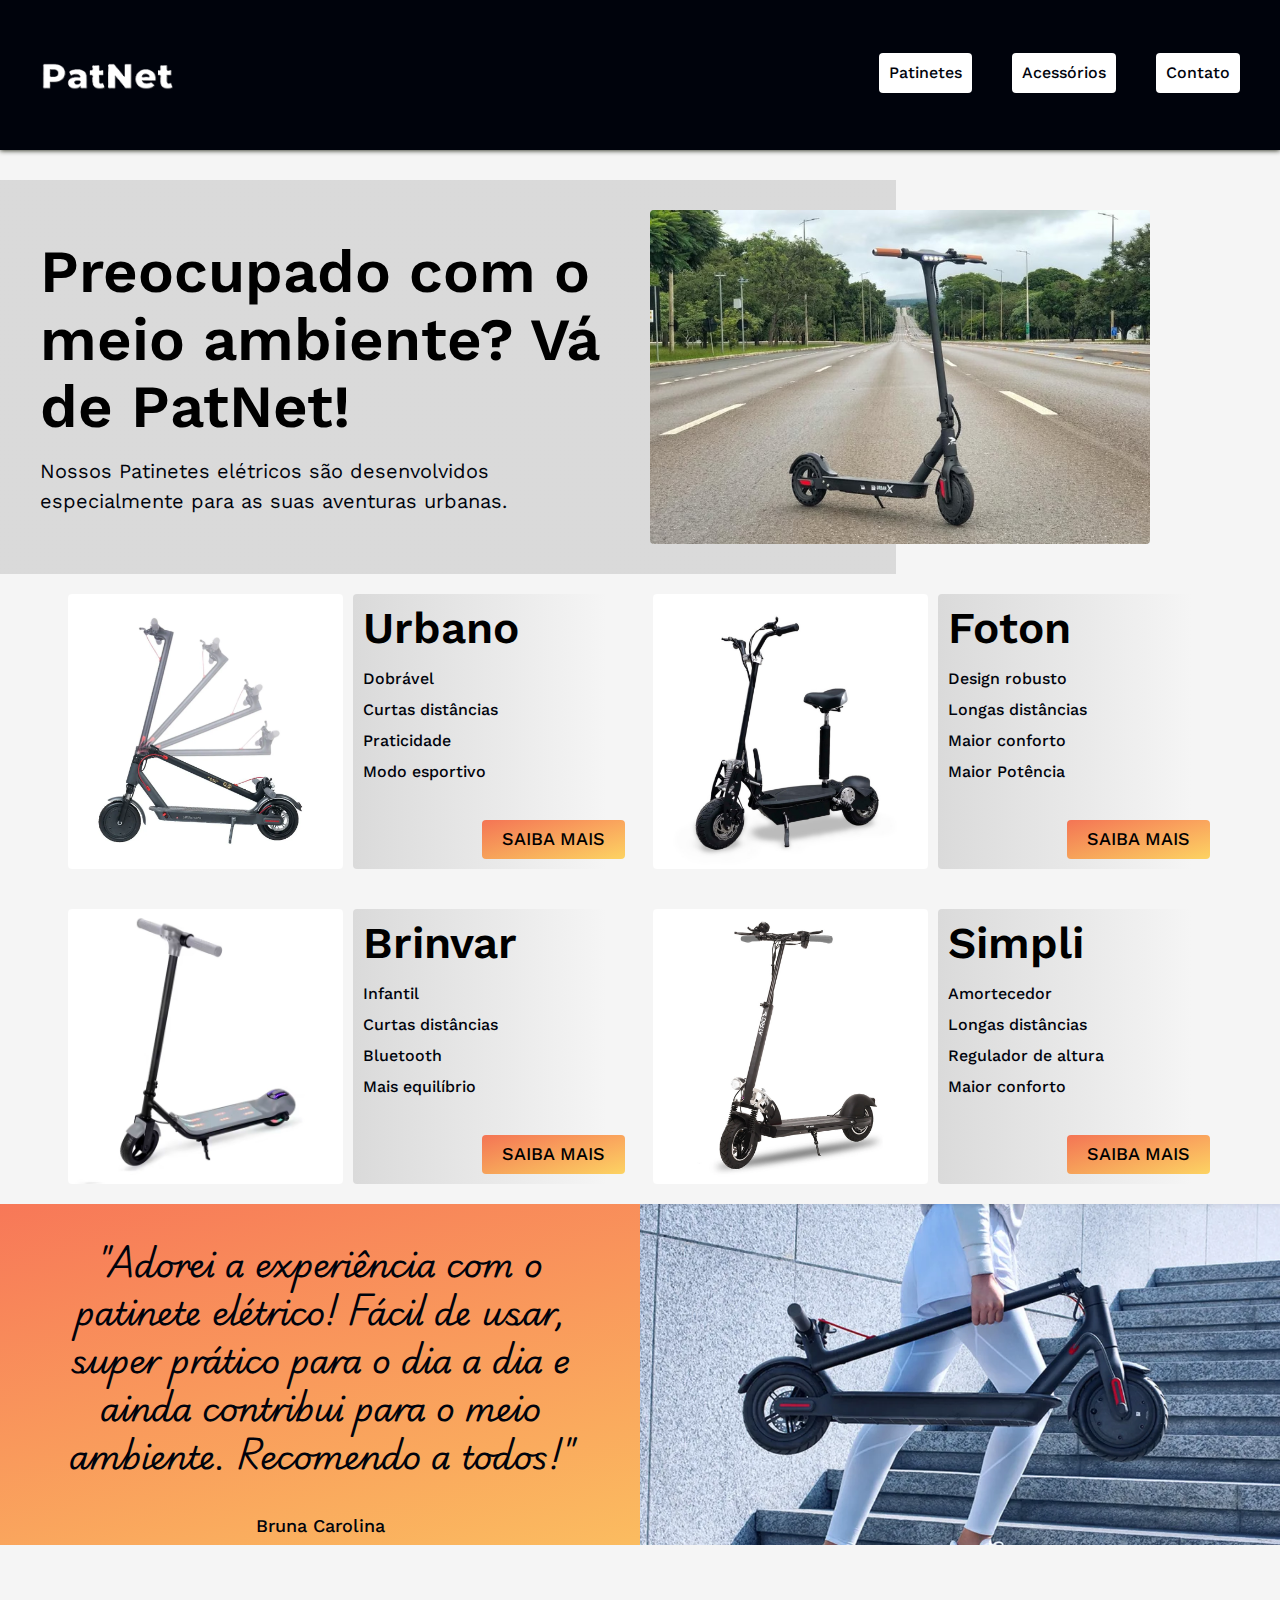
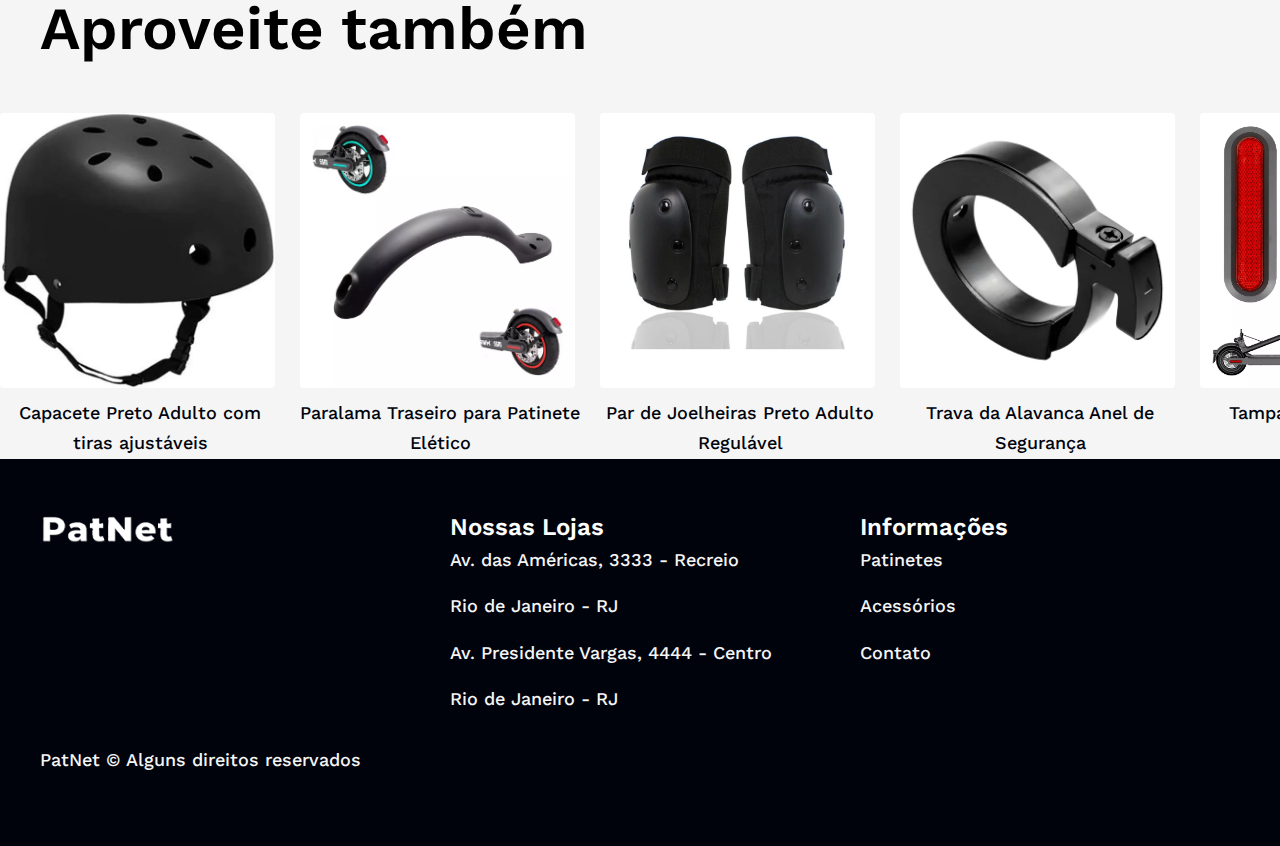
==== commit 7bb051e4: "contato responsive" ====
--- a/index.html
+++ b/index.html
@@ -177,8 +177,8 @@
         </div>
     </section>
     
-    <article class="acessorios-bg">
-       <h2 class="container font-w-xg">Aproveite também</h2>
+    <article class="acessorios-bg subtitulo">
+       <h2 class="container font-w-xg ">Aproveite também</h2>
        <ul>
             <li>
                 <a href="acessorios.html">
--- a/css/style.css
+++ b/css/style.css
@@ -1,4 +1,5 @@
 @import "./contato/formulario.css";
+@import "./contato/mapa.css";
 
 @import "./global/footer.css";
 @import "./global/global.css";
